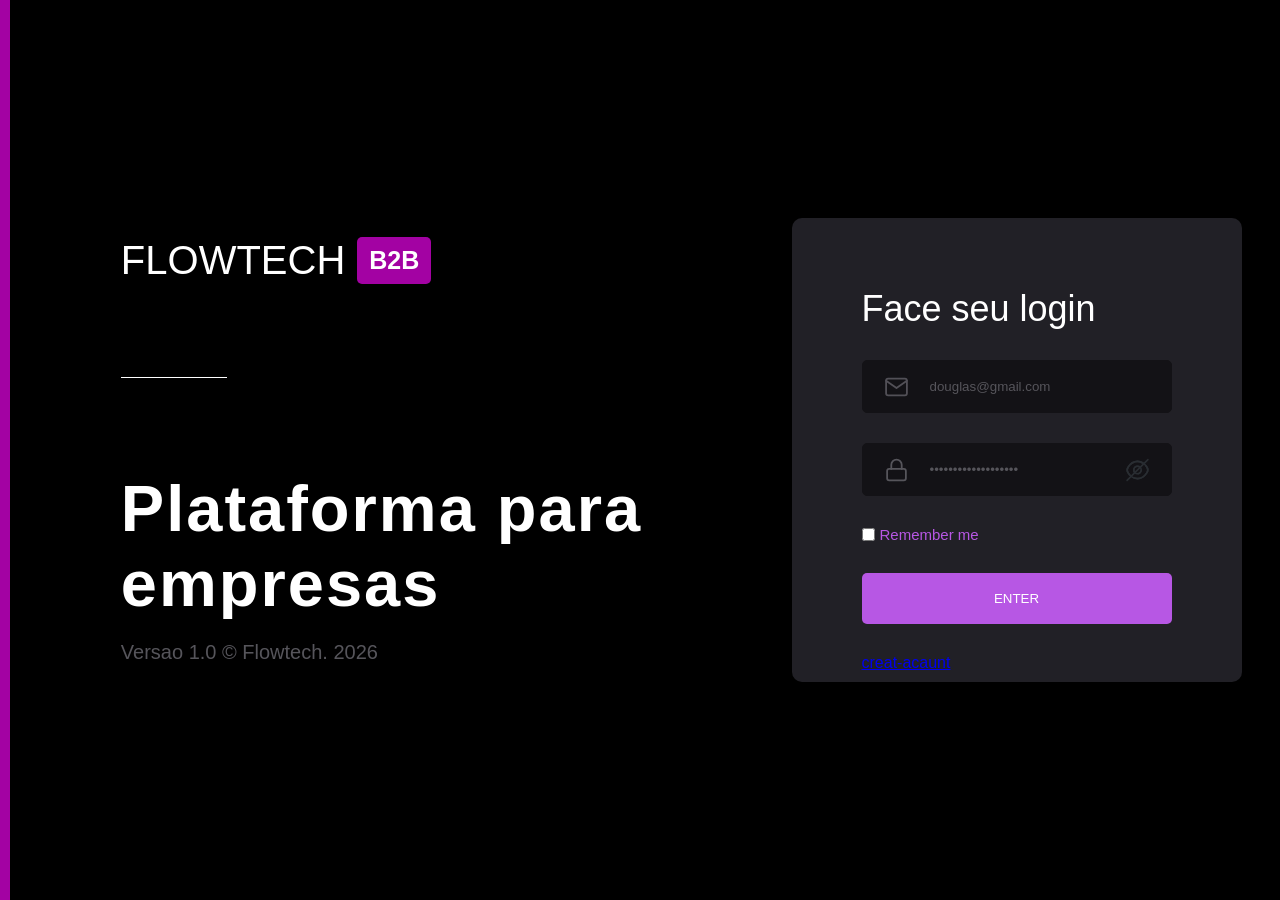
==== index.html @ 161cd9fb "First commit" ====
<!DOCTYPE html>
<html lang="en">

<head>
  <meta charset="UTF-8">
  <meta name="viewport" content="width=device-width, initial-scale=1.0">
  <title>Document</title>
  <link rel="stylesheet" href="./css/style.css">
  <link rel="stylesheet" href="./css/login.css">
  <link rel="stylesheet" href="./css/register.css">
</head>

<body>
  <div class="line"></div>
  <div class="content">

    <h1 class="fristTitle">FLOWTECH <span>B2B</span></h1>
    <div class="x_line"></div>
    <h1 class="lastTitle">Plataforma para <br> empresas</h1>
    <p>Versao 1.0 &copy; Flowtech. 2026</p>
  </div>
  <div class="content">
    <form>
      <h1>Face seu login</h1>

      <div class="inputBox">
        <img src="./assets/icons/mail.svg" alt="">
        <input id="email" name="email" type="email" placeholder="douglas@gmail.com">
      </div>

      <div class="inputBox">
        <img src="./assets/icons/lock.svg" alt="">
        <input id="pass" name="password" class="password_inp" type="password" placeholder="•••••••••••••••••••">
        <img class="eye" src="./assets/icons/eye.svg" alt="">
        <img class="eye_slash" src="./assets/icons/eye-slash.svg" alt="">
      </div>

      <div class="checkBox">
        <input id="chek" type="checkbox">
        <label class="label" for="chek">Remember me</label>
      </div>

      <input class="btn" type="submit" value="enter">

      <div class="link">
        <a href="./register.html">creat-acaunt</a>
      </div>
    </form>
  </div>

  <script src="./js/login.js"></script>
</body>

</html>
---- css/style.css ----
*{
    margin: 0;
    padding: 0;
    box-sizing: border-box;
}

body{
    height: 100vh;
    font-family: sans-serif;
}
---- css/login.css ----
body {
    height: 100vh;
    color: white;
    background-color: black;
    display: grid;
    grid-template-columns: 10px 1fr 1fr;
    gap: 108px;
}

.line {
    background-color: rgb(163, 2, 163);
}

.content {
    display: grid;
    place-content: center;
}

.content .fristTitle {
    font-weight: 400;
    font-size: 40px;
    display: flex;
    align-items: center;
    gap: 12px;
}

.content .fristTitle span {
    background-color: rgb(163, 2, 163);
    padding: 9px 12px;
    border-radius: 5px;
    font-size: 25px;
    font-weight: 600;
}

.content .x_line {
    width: 106px;
    height: 1px;
    background-color: white;
    margin: 93px 0;
}

.content .lastTitle {
    font-weight: 900;
    font-size: 65px;
    letter-spacing: 2px;
}

.content>p {
    font-size: 20px;
    color: #56555b;
    margin-top: 20px;
}

.content form {
    width: 450px;
    background: #212026;
    border-radius: 10px;
    padding: 70px 70px 10px 70px;
    display: flex;
    flex-direction: column;
    gap: 30px;
}

.content form h1 {
    font-size: 36px;
    font-weight: 500;
}

.content form .inputBox {
    width: 100%;
    position: relative;
    /* display: flex; */
}

.content form .inputBox img:first-child {
    position: absolute;
    left: 22px;
    top: 50%;
    transform: translateY(-50%);
}

.content form .inputBox .eye,
.content form .inputBox .eye_slash {
    position: absolute;
    right: 22px;
    top: 50%;
    transform: translateY(-50%);
    cursor: pointer;
}

.content form .inputBox input {
    width: 100%;
    border: 1px solid #131216;
    padding: 18px 22px 18px 67px;
    background-color: #131216;
    outline: none;
    border-radius: 5px;
    color: white;
}

.content form .inputBox input::placeholder {
    color: #56555b;
}

.content .checkBox {
    display: flex;
    align-items: center;
    gap: 5px;
}

.content .checkBox label {
    color: #b757e4;
    font-size: 15px;
    cursor: pointer;
}

.content .checkBox input {
    cursor: pointer;
}

.content form input[type="submit"] {
    padding: 18px;
    border-radius: 5px;
    border: none;
    background: #b757e4;
    text-transform: uppercase;
    color: white;
}

.content form input[type="password"] {
    padding: 18px 67px;
}

.content .inputBox img {
    width: 25px;
}
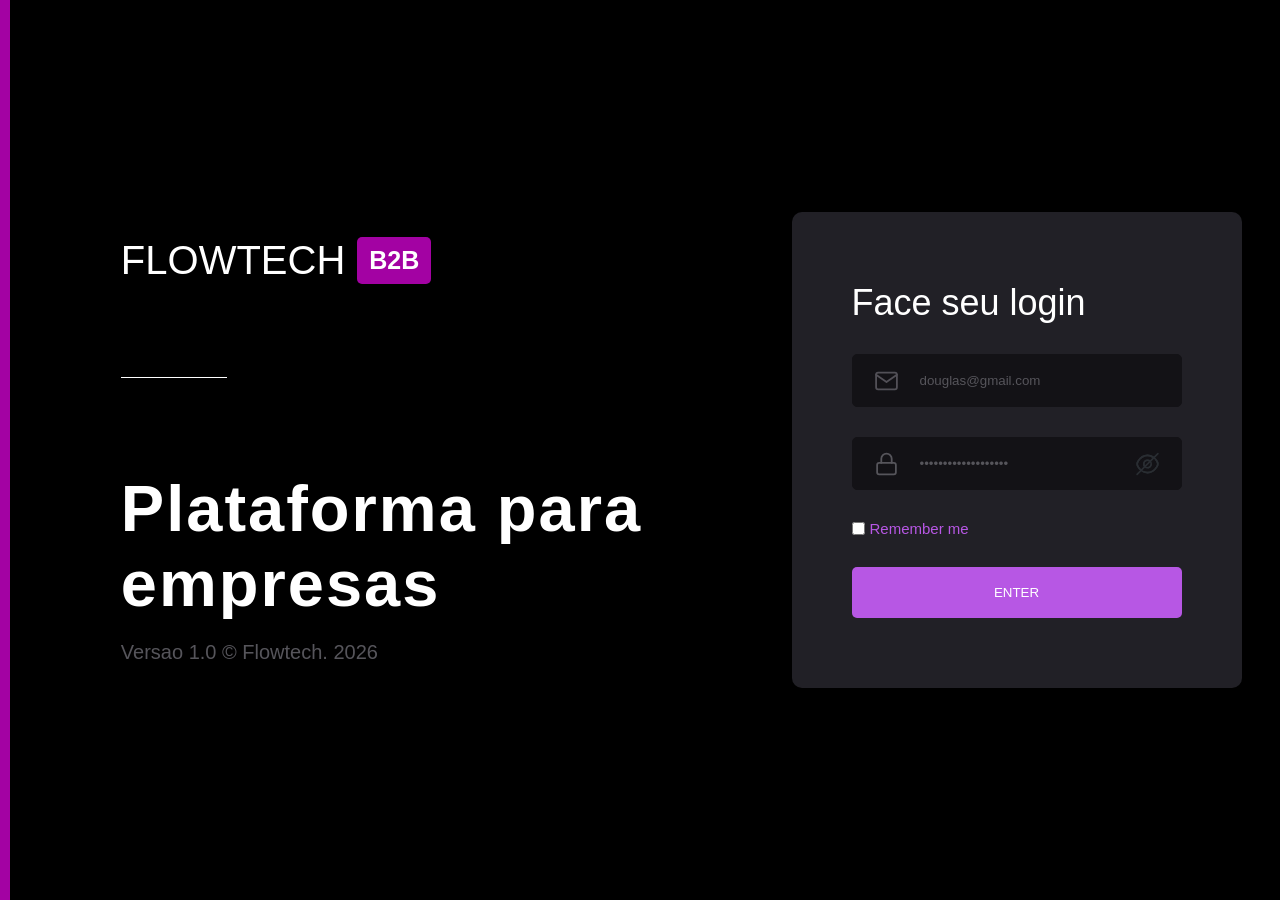
==== commit 670e6555: "change" ====
--- a/index.html
+++ b/index.html
@@ -41,10 +41,6 @@
       </div>
 
       <input class="btn" type="submit" value="enter">
-
-      <div class="link">
-        <a href="./register.html">creat-acaunt</a>
-      </div>
     </form>
   </div>
 
--- a/css/login.css
+++ b/css/login.css
@@ -55,7 +55,7 @@
     width: 450px;
     background: #212026;
     border-radius: 10px;
-    padding: 70px 70px 10px 70px;
+    padding: 70px 60px;
     display: flex;
     flex-direction: column;
     gap: 30px;
